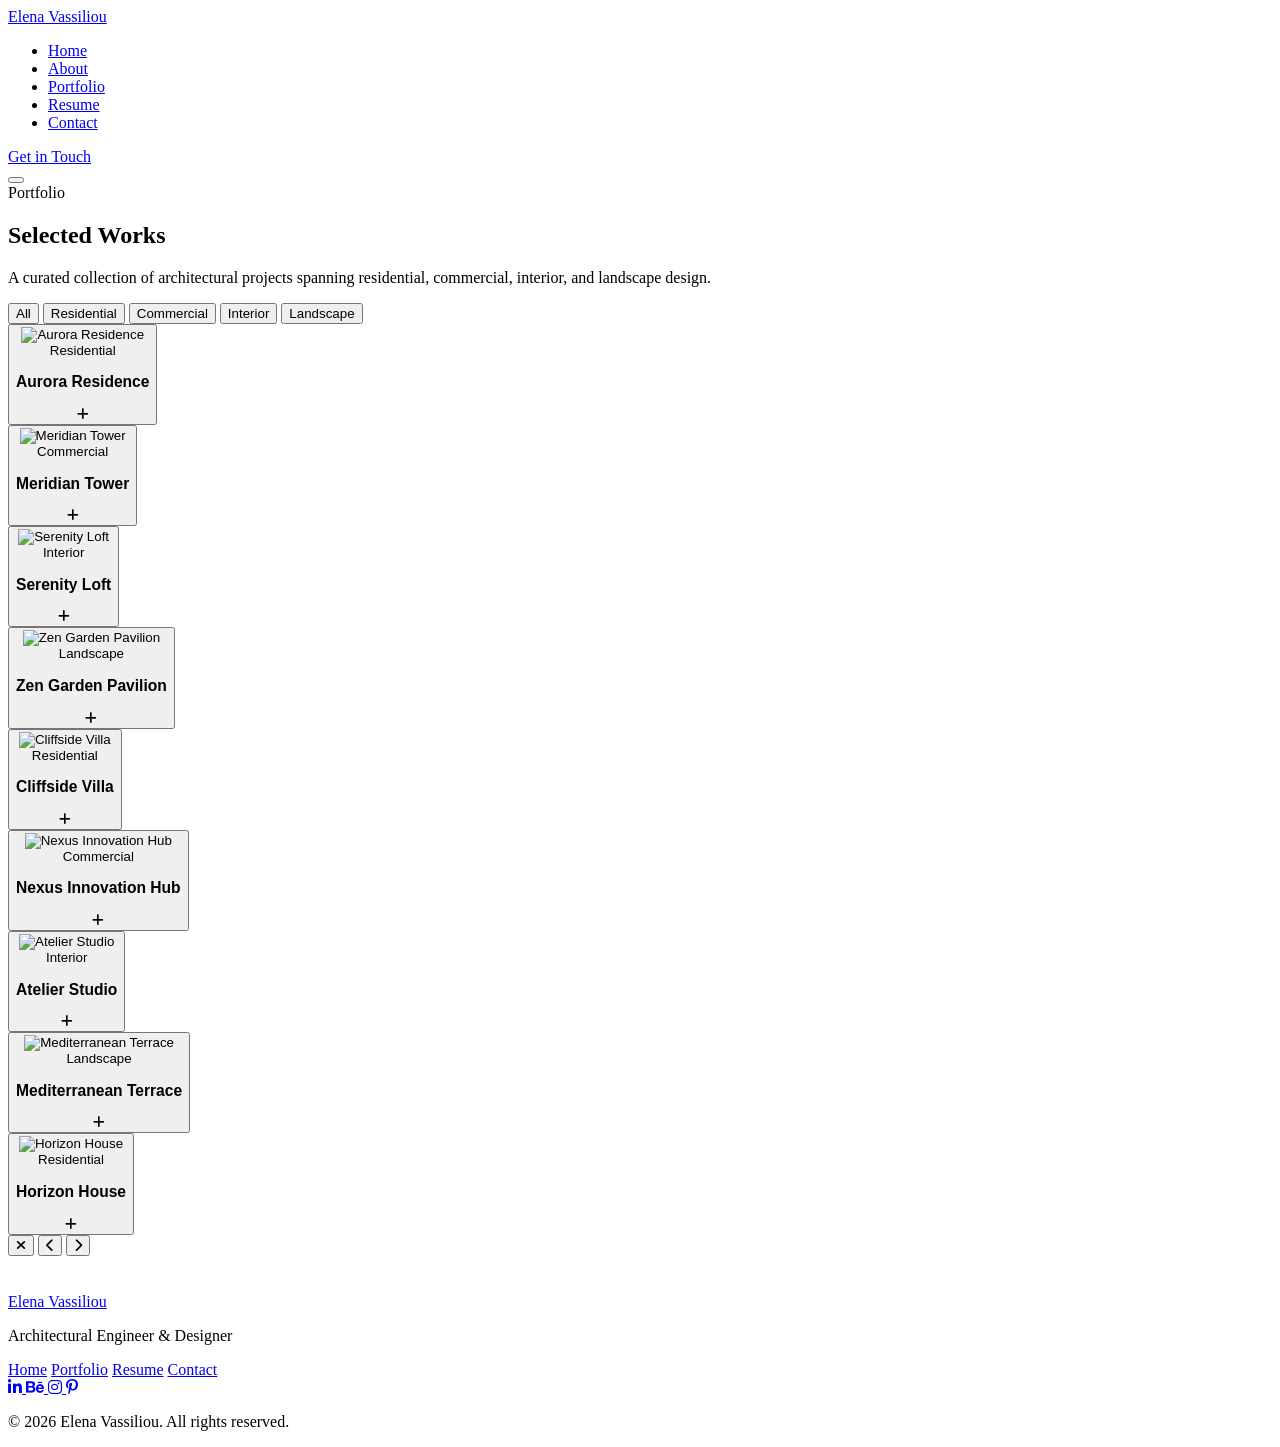
==== portfolio.html @ b707b63e "Add files via upload Initial portfolio upload" ====
<!DOCTYPE html>
<html lang="en">
<head>
  <meta charset="UTF-8">
  <meta name="viewport" content="width=device-width, initial-scale=1.0">
  <meta name="description" content="Portfolio of architectural projects by Elena Vassiliou — residential, commercial, interior, and landscape design.">
  <title>Portfolio | Elena Vassiliou</title>
  <link rel="preconnect" href="https://fonts.googleapis.com">
  <link rel="preconnect" href="https://fonts.gstatic.com" crossorigin>
  <link href="https://fonts.googleapis.com/css2?family=Cormorant+Garamond:ital,wght@0,400;0,500;0,600;0,700;1,400&family=Inter:wght@300;400;500;600&display=swap" rel="stylesheet">
  <link rel="stylesheet" href="https://cdnjs.cloudflare.com/ajax/libs/font-awesome/6.5.1/css/all.min.css">
  <link rel="stylesheet" href="css/style.css">
  <link rel="stylesheet" href="css/portfolio.css">
</head>
<body>

  <header class="header" id="header">
    <div class="container header__inner">
      <a href="index.html" class="logo">Elena Vassiliou</a>
      <nav class="nav" id="nav">
        <ul class="nav__list">
          <li><a href="index.html" class="nav__link">Home</a></li>
          <li><a href="index.html#about" class="nav__link">About</a></li>
          <li><a href="portfolio.html" class="nav__link active">Portfolio</a></li>
          <li><a href="resume.html" class="nav__link">Resume</a></li>
          <li><a href="index.html#contact" class="nav__link">Contact</a></li>
        </ul>
        <a href="index.html#contact" class="btn btn--primary nav__cta">Get in Touch</a>
      </nav>
      <button class="hamburger" id="hamburger" aria-label="Toggle navigation menu" aria-expanded="false">
        <span></span>
        <span></span>
        <span></span>
      </button>
    </div>
  </header>

  <main>
    <section class="page-hero">
      <div class="container">
        <span class="section__eyebrow reveal">Portfolio</span>
        <h1 class="page-hero__title reveal">Selected Works</h1>
        <p class="page-hero__desc reveal reveal--delay">A curated collection of architectural projects spanning residential, commercial, interior, and landscape design.</p>
      </div>
    </section>

    <section class="section portfolio-section">
      <div class="container">
        <div class="filter-bar reveal" id="filterBar">
          <button class="filter-btn active" data-filter="all">All</button>
          <button class="filter-btn" data-filter="residential">Residential</button>
          <button class="filter-btn" data-filter="commercial">Commercial</button>
          <button class="filter-btn" data-filter="interior">Interior</button>
          <button class="filter-btn" data-filter="landscape">Landscape</button>
        </div>

        <div class="portfolio-grid" id="portfolioGrid">
          <article class="portfolio-card reveal" data-category="residential">
            <button class="portfolio-card__trigger" data-index="0" aria-label="View Aurora Residence">
              <img src="https://images.unsplash.com/photo-1600607687939-ce8a6c25118c?w=800&q=80" alt="Aurora Residence" loading="lazy">
              <div class="portfolio-card__overlay">
                <span class="portfolio-card__category">Residential</span>
                <h3 class="portfolio-card__title">Aurora Residence</h3>
                <span class="portfolio-card__view"><i class="fa-solid fa-plus"></i></span>
              </div>
            </button>
          </article>

          <article class="portfolio-card reveal reveal--delay" data-category="commercial">
            <button class="portfolio-card__trigger" data-index="1" aria-label="View Meridian Tower">
              <img src="https://images.unsplash.com/photo-1497366216548-37526070297c?w=800&q=80" alt="Meridian Tower" loading="lazy">
              <div class="portfolio-card__overlay">
                <span class="portfolio-card__category">Commercial</span>
                <h3 class="portfolio-card__title">Meridian Tower</h3>
                <span class="portfolio-card__view"><i class="fa-solid fa-plus"></i></span>
              </div>
            </button>
          </article>

          <article class="portfolio-card reveal reveal--delay-2" data-category="interior">
            <button class="portfolio-card__trigger" data-index="2" aria-label="View Serenity Loft">
              <img src="https://images.unsplash.com/photo-1600210492486-724fe5c67fb0?w=800&q=80" alt="Serenity Loft" loading="lazy">
              <div class="portfolio-card__overlay">
                <span class="portfolio-card__category">Interior</span>
                <h3 class="portfolio-card__title">Serenity Loft</h3>
                <span class="portfolio-card__view"><i class="fa-solid fa-plus"></i></span>
              </div>
            </button>
          </article>

          <article class="portfolio-card reveal" data-category="landscape">
            <button class="portfolio-card__trigger" data-index="3" aria-label="View Zen Garden Pavilion">
              <img src="https://images.unsplash.com/photo-1558618666-fcd25c85f82e?w=800&q=80" alt="Zen Garden Pavilion" loading="lazy">
              <div class="portfolio-card__overlay">
                <span class="portfolio-card__category">Landscape</span>
                <h3 class="portfolio-card__title">Zen Garden Pavilion</h3>
                <span class="portfolio-card__view"><i class="fa-solid fa-plus"></i></span>
              </div>
            </button>
          </article>

          <article class="portfolio-card reveal reveal--delay" data-category="residential">
            <button class="portfolio-card__trigger" data-index="4" aria-label="View Cliffside Villa">
              <img src="https://images.unsplash.com/photo-1600596542815-ffad4c1539a9?w=800&q=80" alt="Cliffside Villa" loading="lazy">
              <div class="portfolio-card__overlay">
                <span class="portfolio-card__category">Residential</span>
                <h3 class="portfolio-card__title">Cliffside Villa</h3>
                <span class="portfolio-card__view"><i class="fa-solid fa-plus"></i></span>
              </div>
            </button>
          </article>

          <article class="portfolio-card reveal reveal--delay-2" data-category="commercial">
            <button class="portfolio-card__trigger" data-index="5" aria-label="View Nexus Innovation Hub">
              <img src="https://images.unsplash.com/photo-1486406146926-c627a92ad1ab?w=800&q=80" alt="Nexus Innovation Hub" loading="lazy">
              <div class="portfolio-card__overlay">
                <span class="portfolio-card__category">Commercial</span>
                <h3 class="portfolio-card__title">Nexus Innovation Hub</h3>
                <span class="portfolio-card__view"><i class="fa-solid fa-plus"></i></span>
              </div>
            </button>
          </article>

          <article class="portfolio-card reveal" data-category="interior">
            <button class="portfolio-card__trigger" data-index="6" aria-label="View Atelier Studio">
              <img src="https://images.unsplash.com/photo-1618221195710-dd6b41faaea6?w=800&q=80" alt="Atelier Studio" loading="lazy">
              <div class="portfolio-card__overlay">
                <span class="portfolio-card__category">Interior</span>
                <h3 class="portfolio-card__title">Atelier Studio</h3>
                <span class="portfolio-card__view"><i class="fa-solid fa-plus"></i></span>
              </div>
            </button>
          </article>

          <article class="portfolio-card reveal reveal--delay" data-category="landscape">
            <button class="portfolio-card__trigger" data-index="7" aria-label="View Mediterranean Terrace">
              <img src="https://images.unsplash.com/photo-1600566753190-17f0baa2a6c3?w=800&q=80" alt="Mediterranean Terrace" loading="lazy">
              <div class="portfolio-card__overlay">
                <span class="portfolio-card__category">Landscape</span>
                <h3 class="portfolio-card__title">Mediterranean Terrace</h3>
                <span class="portfolio-card__view"><i class="fa-solid fa-plus"></i></span>
              </div>
            </button>
          </article>

          <article class="portfolio-card reveal reveal--delay-2" data-category="residential">
            <button class="portfolio-card__trigger" data-index="8" aria-label="View Horizon House">
              <img src="https://images.unsplash.com/photo-1600585154526-990dced4db0d?w=800&q=80" alt="Horizon House" loading="lazy">
              <div class="portfolio-card__overlay">
                <span class="portfolio-card__category">Residential</span>
                <h3 class="portfolio-card__title">Horizon House</h3>
                <span class="portfolio-card__view"><i class="fa-solid fa-plus"></i></span>
              </div>
            </button>
          </article>
        </div>

        <div class="portfolio-empty" id="portfolioEmpty" hidden>
          <i class="fa-solid fa-folder-open"></i>
          <p>No projects found in this category.</p>
        </div>
      </div>
    </section>
  </main>

  <!-- Lightbox Modal -->
  <div class="lightbox" id="lightbox" role="dialog" aria-modal="true" aria-hidden="true">
    <div class="lightbox__backdrop" id="lightboxBackdrop"></div>
    <div class="lightbox__container">
      <button class="lightbox__close" id="lightboxClose" aria-label="Close lightbox">
        <i class="fa-solid fa-xmark"></i>
      </button>
      <button class="lightbox__nav lightbox__nav--prev" id="lightboxPrev" aria-label="Previous project">
        <i class="fa-solid fa-chevron-left"></i>
      </button>
      <button class="lightbox__nav lightbox__nav--next" id="lightboxNext" aria-label="Next project">
        <i class="fa-solid fa-chevron-right"></i>
      </button>
      <div class="lightbox__content">
        <div class="lightbox__image-wrap">
          <img src="" alt="" id="lightboxImage" class="lightbox__image">
        </div>
        <div class="lightbox__info">
          <span class="lightbox__category" id="lightboxCategory"></span>
          <h2 class="lightbox__title" id="lightboxTitle"></h2>
          <p class="lightbox__desc" id="lightboxDesc"></p>
          <div class="lightbox__meta">
            <span id="lightboxYear"></span>
            <span id="lightboxLocation"></span>
          </div>
        </div>
      </div>
    </div>
  </div>

  <footer class="footer">
    <div class="container footer__inner">
      <div class="footer__brand">
        <a href="index.html" class="logo logo--footer">Elena Vassiliou</a>
        <p class="footer__tagline">Architectural Engineer &amp; Designer</p>
      </div>
      <nav class="footer__nav">
        <a href="index.html">Home</a>
        <a href="portfolio.html">Portfolio</a>
        <a href="resume.html">Resume</a>
        <a href="index.html#contact">Contact</a>
      </nav>
      <div class="footer__social">
        <a href="https://linkedin.com" target="_blank" rel="noopener noreferrer" aria-label="LinkedIn">
          <i class="fa-brands fa-linkedin-in"></i>
        </a>
        <a href="https://behance.net" target="_blank" rel="noopener noreferrer" aria-label="Behance">
          <i class="fa-brands fa-behance"></i>
        </a>
        <a href="https://instagram.com" target="_blank" rel="noopener noreferrer" aria-label="Instagram">
          <i class="fa-brands fa-instagram"></i>
        </a>
        <a href="https://pinterest.com" target="_blank" rel="noopener noreferrer" aria-label="Pinterest">
          <i class="fa-brands fa-pinterest-p"></i>
        </a>
      </div>
    </div>
    <div class="footer__bottom">
      <div class="container">
        <p>&copy; 2026 Elena Vassiliou. All rights reserved.</p>
      </div>
    </div>
  </footer>

  <script src="js/main.js"></script>
  <script src="js/portfolio.js"></script>
</body>
</html>
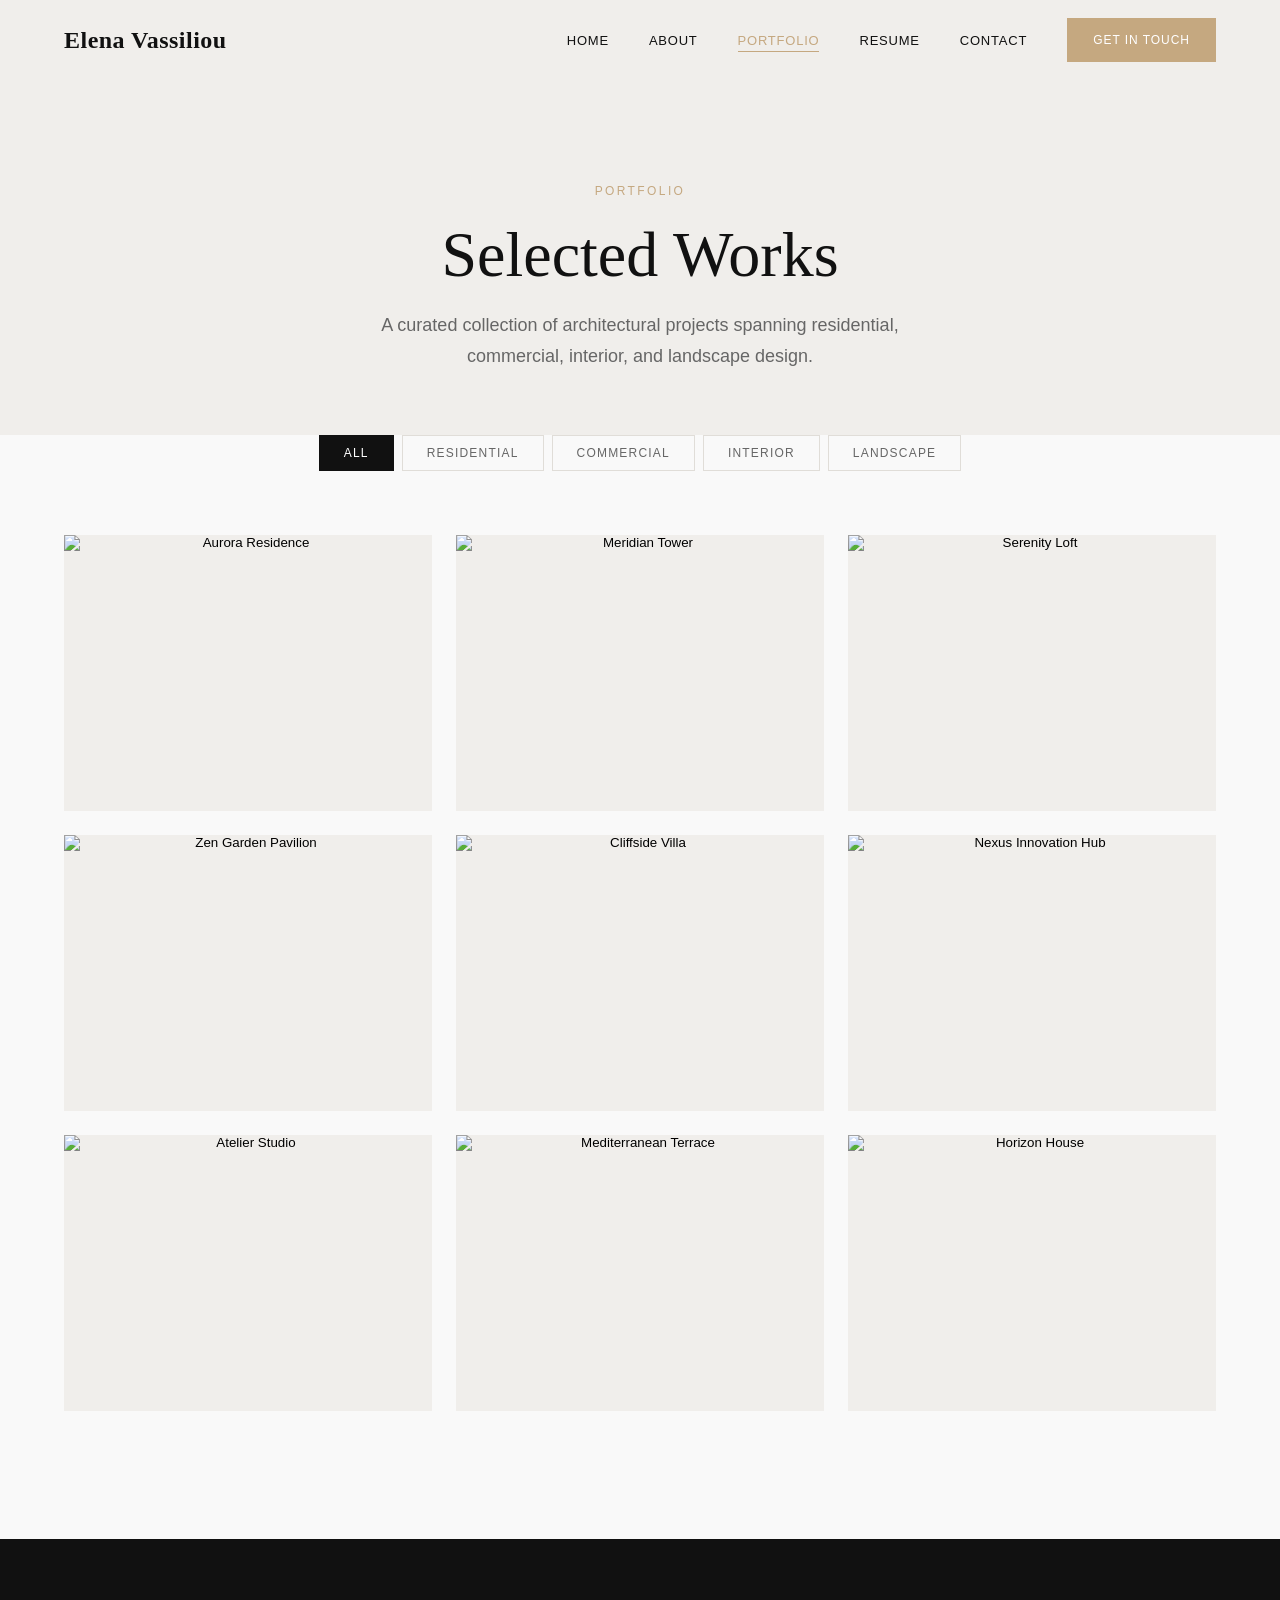
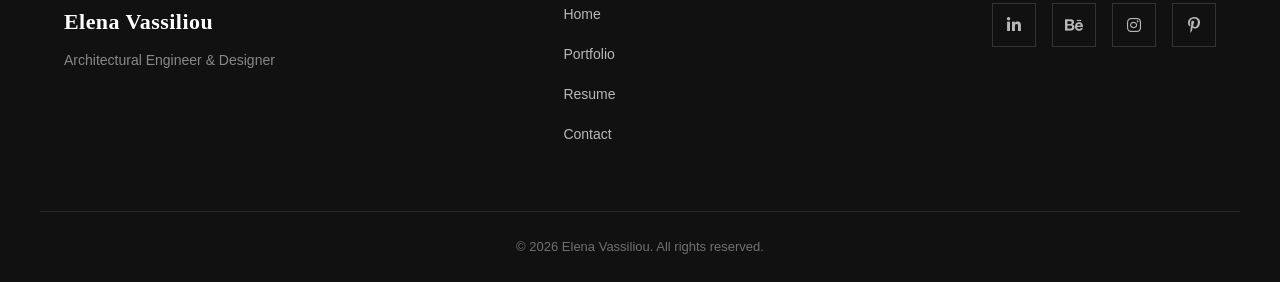
==== commit 430a4da0: "Add files via upload" ====
--- a/portfolio.html
+++ b/portfolio.html
@@ -9,8 +9,8 @@
   <link rel="preconnect" href="https://fonts.gstatic.com" crossorigin>
   <link href="https://fonts.googleapis.com/css2?family=Cormorant+Garamond:ital,wght@0,400;0,500;0,600;0,700;1,400&family=Inter:wght@300;400;500;600&display=swap" rel="stylesheet">
   <link rel="stylesheet" href="https://cdnjs.cloudflare.com/ajax/libs/font-awesome/6.5.1/css/all.min.css">
-  <link rel="stylesheet" href="css/style.css">
-  <link rel="stylesheet" href="css/portfolio.css">
+  <link rel="stylesheet" href="style.css">
+  <link rel="stylesheet" href="portfolio.css">
 </head>
 <body>
 
@@ -227,7 +227,7 @@
     </div>
   </footer>
 
-  <script src="js/main.js"></script>
-  <script src="js/portfolio.js"></script>
+  <script src="main.js"></script>
+  <script src="portfolio.js"></script>
 </body>
 </html>
--- a/style.css
+++ b/style.css
@@ -0,0 +1,1164 @@
+/* ============================================
+   DESIGN SYSTEM & GLOBAL STYLES
+   Elena Vassiliou — Architectural Portfolio
+   ============================================ */
+
+:root {
+  /* Colors */
+  --color-bg: #f9f9f9;
+  --color-bg-alt: #f0eeeb;
+  --color-bg-dark: #111111;
+  --color-text: #111111;
+  --color-text-muted: #666666;
+  --color-text-light: #999999;
+  --color-white: #ffffff;
+  --color-accent: #c5a880;
+  --color-accent-dark: #a88b5e;
+  --color-accent-light: #e8dcc8;
+  --color-border: #e0ddd8;
+  --color-overlay: rgba(17, 17, 17, 0.55);
+
+  /* Typography */
+  --font-serif: 'Cormorant Garamond', Georgia, serif;
+  --font-sans: 'Inter', -apple-system, BlinkMacSystemFont, sans-serif;
+
+  /* Spacing */
+  --space-xs: 0.5rem;
+  --space-sm: 1rem;
+  --space-md: 1.5rem;
+  --space-lg: 2.5rem;
+  --space-xl: 4rem;
+  --space-2xl: 6rem;
+  --space-3xl: 8rem;
+
+  /* Layout */
+  --container-max: 1200px;
+  --container-narrow: 900px;
+  --header-height: 80px;
+
+  /* Effects */
+  --transition: all 0.3s ease;
+  --shadow-sm: 0 2px 8px rgba(0, 0, 0, 0.06);
+  --shadow-md: 0 8px 30px rgba(0, 0, 0, 0.1);
+  --shadow-lg: 0 20px 60px rgba(0, 0, 0, 0.15);
+  --radius-sm: 4px;
+  --radius-md: 8px;
+  --radius-lg: 16px;
+}
+
+/* Reset */
+*,
+*::before,
+*::after {
+  margin: 0;
+  padding: 0;
+  box-sizing: border-box;
+}
+
+html {
+  scroll-behavior: smooth;
+  font-size: 16px;
+}
+
+body {
+  font-family: var(--font-sans);
+  font-weight: 400;
+  line-height: 1.7;
+  color: var(--color-text);
+  background-color: var(--color-bg);
+  -webkit-font-smoothing: antialiased;
+  -moz-osx-font-smoothing: grayscale;
+  overflow-x: hidden;
+}
+
+img {
+  max-width: 100%;
+  height: auto;
+  display: block;
+  object-fit: cover;
+}
+
+a {
+  color: inherit;
+  text-decoration: none;
+  transition: var(--transition);
+}
+
+ul {
+  list-style: none;
+}
+
+button {
+  font-family: inherit;
+  cursor: pointer;
+  border: none;
+  background: none;
+}
+
+input,
+textarea {
+  font-family: inherit;
+  font-size: inherit;
+}
+
+/* Container */
+.container {
+  width: 100%;
+  max-width: var(--container-max);
+  margin: 0 auto;
+  padding: 0 var(--space-md);
+}
+
+/* Typography */
+h1, h2, h3, h4, h5, h6 {
+  font-family: var(--font-serif);
+  font-weight: 500;
+  line-height: 1.2;
+  color: var(--color-text);
+}
+
+/* Buttons */
+.btn {
+  display: inline-flex;
+  align-items: center;
+  justify-content: center;
+  gap: var(--space-xs);
+  padding: 0.875rem 2rem;
+  font-family: var(--font-sans);
+  font-size: 0.8125rem;
+  font-weight: 500;
+  letter-spacing: 0.08em;
+  text-transform: uppercase;
+  border: 2px solid transparent;
+  transition: var(--transition);
+  cursor: pointer;
+}
+
+.btn--primary {
+  background-color: var(--color-accent);
+  color: var(--color-white);
+  border-color: var(--color-accent);
+}
+
+.btn--primary:hover {
+  background-color: var(--color-accent-dark);
+  border-color: var(--color-accent-dark);
+  transform: translateY(-2px);
+  box-shadow: var(--shadow-md);
+}
+
+.btn--secondary {
+  background-color: var(--color-text);
+  color: var(--color-white);
+  border-color: var(--color-text);
+}
+
+.btn--secondary:hover {
+  background-color: transparent;
+  color: var(--color-text);
+  transform: translateY(-2px);
+}
+
+.btn--outline {
+  background-color: transparent;
+  color: var(--color-white);
+  border-color: var(--color-white);
+}
+
+.btn--outline:hover {
+  background-color: var(--color-white);
+  color: var(--color-text);
+  transform: translateY(-2px);
+}
+
+.btn--full {
+  width: 100%;
+}
+
+/* Section */
+.section {
+  padding: var(--space-3xl) 0;
+}
+
+.section__header {
+  margin-bottom: var(--space-xl);
+}
+
+.section__header--center {
+  text-align: center;
+  max-width: 600px;
+  margin-left: auto;
+  margin-right: auto;
+}
+
+.section__eyebrow {
+  display: inline-block;
+  font-family: var(--font-sans);
+  font-size: 0.75rem;
+  font-weight: 500;
+  letter-spacing: 0.2em;
+  text-transform: uppercase;
+  color: var(--color-accent);
+  margin-bottom: var(--space-sm);
+}
+
+.section__title {
+  font-size: clamp(2.25rem, 5vw, 3.5rem);
+  margin-bottom: var(--space-sm);
+}
+
+.section__desc {
+  font-size: 1.0625rem;
+  color: var(--color-text-muted);
+  line-height: 1.8;
+}
+
+/* Page Hero (inner pages) */
+.page-hero {
+  padding: calc(var(--header-height) + var(--space-2xl)) 0 var(--space-xl);
+  background-color: var(--color-bg-alt);
+  text-align: center;
+}
+
+.page-hero__title {
+  font-size: clamp(2.5rem, 6vw, 4rem);
+  margin-bottom: var(--space-sm);
+}
+
+.page-hero__desc {
+  font-size: 1.125rem;
+  color: var(--color-text-muted);
+  max-width: 560px;
+  margin: 0 auto;
+}
+
+/* ============================================
+   HEADER / NAVIGATION
+   ============================================ */
+
+.header {
+  position: fixed;
+  top: 0;
+  left: 0;
+  right: 0;
+  z-index: 1000;
+  height: var(--header-height);
+  transition: var(--transition);
+}
+
+.header--scrolled {
+  background-color: rgba(249, 249, 249, 0.85);
+  backdrop-filter: blur(12px);
+  -webkit-backdrop-filter: blur(12px);
+  box-shadow: var(--shadow-sm);
+}
+
+.header--dark {
+  background-color: transparent;
+}
+
+.header--dark.header--scrolled {
+  background-color: rgba(17, 17, 17, 0.9);
+  backdrop-filter: blur(12px);
+  -webkit-backdrop-filter: blur(12px);
+}
+
+.header__inner {
+  display: flex;
+  align-items: center;
+  justify-content: space-between;
+  height: 100%;
+}
+
+.logo {
+  font-family: var(--font-serif);
+  font-size: 1.5rem;
+  font-weight: 600;
+  letter-spacing: 0.02em;
+  color: var(--color-text);
+  transition: var(--transition);
+}
+
+.header--dark .logo,
+.header--dark .nav__link {
+  color: var(--color-white);
+}
+
+.header--dark.header--scrolled .logo,
+.header--dark.header--scrolled .nav__link {
+  color: var(--color-text);
+}
+
+.logo:hover {
+  color: var(--color-accent);
+}
+
+.logo--footer {
+  font-size: 1.375rem;
+  color: var(--color-white);
+}
+
+.nav {
+  display: flex;
+  align-items: center;
+  gap: var(--space-lg);
+}
+
+.nav__list {
+  display: flex;
+  align-items: center;
+  gap: var(--space-lg);
+}
+
+.nav__link {
+  font-size: 0.8125rem;
+  font-weight: 500;
+  letter-spacing: 0.06em;
+  text-transform: uppercase;
+  color: var(--color-text);
+  position: relative;
+  padding: 0.25rem 0;
+}
+
+.nav__link::after {
+  content: '';
+  position: absolute;
+  bottom: 0;
+  left: 0;
+  width: 0;
+  height: 1px;
+  background-color: var(--color-accent);
+  transition: var(--transition);
+}
+
+.nav__link:hover::after,
+.nav__link.active::after {
+  width: 100%;
+}
+
+.nav__link:hover,
+.nav__link.active {
+  color: var(--color-accent);
+}
+
+.header--dark .nav__link:hover,
+.header--dark .nav__link.active {
+  color: var(--color-accent);
+}
+
+.nav__cta {
+  padding: 0.625rem 1.5rem;
+  font-size: 0.75rem;
+}
+
+/* Hamburger */
+.hamburger {
+  display: none;
+  flex-direction: column;
+  justify-content: center;
+  gap: 6px;
+  width: 32px;
+  height: 32px;
+  z-index: 1001;
+}
+
+.hamburger span {
+  display: block;
+  width: 100%;
+  height: 2px;
+  background-color: var(--color-text);
+  transition: var(--transition);
+  transform-origin: center;
+}
+
+.header--dark .hamburger span {
+  background-color: var(--color-white);
+}
+
+.header--dark.header--scrolled .hamburger span {
+  background-color: var(--color-text);
+}
+
+.hamburger.active span:nth-child(1) {
+  transform: translateY(8px) rotate(45deg);
+}
+
+.hamburger.active span:nth-child(2) {
+  opacity: 0;
+}
+
+.hamburger.active span:nth-child(3) {
+  transform: translateY(-8px) rotate(-45deg);
+}
+
+/* ============================================
+   HERO SECTION
+   ============================================ */
+
+.hero {
+  position: relative;
+  min-height: 100vh;
+  display: flex;
+  align-items: center;
+  overflow: hidden;
+}
+
+.hero__bg {
+  position: absolute;
+  inset: 0;
+  z-index: 0;
+}
+
+.hero__bg img {
+  width: 100%;
+  height: 100%;
+  object-fit: cover;
+}
+
+.hero__overlay {
+  position: absolute;
+  inset: 0;
+  z-index: 1;
+  background: linear-gradient(
+    135deg,
+    rgba(17, 17, 17, 0.75) 0%,
+    rgba(17, 17, 17, 0.45) 50%,
+    rgba(17, 17, 17, 0.65) 100%
+  );
+}
+
+.hero__content {
+  position: relative;
+  z-index: 2;
+  display: flex;
+  flex-direction: column;
+  justify-content: center;
+  min-height: 100vh;
+  padding-top: var(--header-height);
+  padding-bottom: var(--space-2xl);
+}
+
+.hero__eyebrow {
+  font-size: 0.75rem;
+  font-weight: 500;
+  letter-spacing: 0.25em;
+  text-transform: uppercase;
+  color: var(--color-accent);
+  margin-bottom: var(--space-md);
+}
+
+.hero__title {
+  font-size: clamp(2.75rem, 7vw, 5.5rem);
+  font-weight: 500;
+  color: var(--color-white);
+  margin-bottom: var(--space-md);
+  max-width: 800px;
+}
+
+.hero__subtitle {
+  font-size: clamp(1rem, 2vw, 1.25rem);
+  color: rgba(255, 255, 255, 0.85);
+  max-width: 520px;
+  margin-bottom: var(--space-lg);
+  line-height: 1.8;
+}
+
+.hero__actions {
+  display: flex;
+  flex-wrap: wrap;
+  gap: var(--space-sm);
+  margin-bottom: var(--space-2xl);
+}
+
+.hero__stats {
+  display: flex;
+  flex-wrap: wrap;
+  gap: var(--space-xl);
+  padding-top: var(--space-lg);
+  border-top: 1px solid rgba(255, 255, 255, 0.15);
+}
+
+.hero__stat {
+  display: flex;
+  flex-direction: column;
+}
+
+.hero__stat-number {
+  font-family: var(--font-serif);
+  font-size: 2.5rem;
+  font-weight: 600;
+  color: var(--color-white);
+  line-height: 1;
+}
+
+.hero__stat-label {
+  font-size: 0.75rem;
+  letter-spacing: 0.1em;
+  text-transform: uppercase;
+  color: rgba(255, 255, 255, 0.6);
+  margin-top: var(--space-xs);
+}
+
+.hero__scroll {
+  position: absolute;
+  bottom: var(--space-lg);
+  left: 50%;
+  transform: translateX(-50%);
+  z-index: 2;
+  display: flex;
+  flex-direction: column;
+  align-items: center;
+  gap: var(--space-xs);
+  color: rgba(255, 255, 255, 0.6);
+  font-size: 0.6875rem;
+  letter-spacing: 0.15em;
+  text-transform: uppercase;
+  transition: var(--transition);
+  animation: bounce 2s infinite;
+}
+
+.hero__scroll:hover {
+  color: var(--color-accent);
+}
+
+@keyframes bounce {
+  0%, 20%, 50%, 80%, 100% { transform: translateX(-50%) translateY(0); }
+  40% { transform: translateX(-50%) translateY(-8px); }
+  60% { transform: translateX(-50%) translateY(-4px); }
+}
+
+/* ============================================
+   ABOUT SECTION
+   ============================================ */
+
+.about {
+  background-color: var(--color-white);
+}
+
+.about__grid {
+  display: grid;
+  grid-template-columns: 1fr 1fr;
+  gap: var(--space-2xl);
+  align-items: center;
+}
+
+.about__image {
+  position: relative;
+}
+
+.about__image-frame {
+  position: relative;
+  z-index: 1;
+  overflow: hidden;
+  aspect-ratio: 4 / 5;
+}
+
+.about__image-frame img {
+  width: 100%;
+  height: 100%;
+  object-fit: cover;
+  transition: var(--transition);
+}
+
+.about__image:hover .about__image-frame img {
+  transform: scale(1.03);
+}
+
+.about__image-accent {
+  position: absolute;
+  bottom: -20px;
+  right: -20px;
+  width: 60%;
+  height: 60%;
+  border: 2px solid var(--color-accent);
+  z-index: 0;
+}
+
+.about__lead {
+  font-family: var(--font-serif);
+  font-size: 1.375rem;
+  font-weight: 500;
+  line-height: 1.6;
+  color: var(--color-text);
+  margin-bottom: var(--space-md);
+}
+
+.about__content p {
+  color: var(--color-text-muted);
+  margin-bottom: var(--space-sm);
+}
+
+.about__quote {
+  margin: var(--space-lg) 0;
+  padding-left: var(--space-md);
+  border-left: 3px solid var(--color-accent);
+}
+
+.about__quote p {
+  font-family: var(--font-serif);
+  font-size: 1.25rem;
+  font-style: italic;
+  color: var(--color-text);
+  margin-bottom: var(--space-xs);
+}
+
+.about__quote cite {
+  font-family: var(--font-sans);
+  font-size: 0.8125rem;
+  font-style: normal;
+  letter-spacing: 0.05em;
+  color: var(--color-text-light);
+}
+
+/* ============================================
+   SERVICES SECTION
+   ============================================ */
+
+.services {
+  background-color: var(--color-bg);
+}
+
+.services__grid {
+  display: grid;
+  grid-template-columns: repeat(4, 1fr);
+  gap: var(--space-md);
+}
+
+.service-card {
+  background-color: var(--color-white);
+  padding: var(--space-lg);
+  border: 1px solid var(--color-border);
+  transition: var(--transition);
+  display: flex;
+  flex-direction: column;
+}
+
+.service-card:hover {
+  transform: translateY(-6px);
+  box-shadow: var(--shadow-md);
+  border-color: transparent;
+}
+
+.service-card__icon {
+  width: 48px;
+  height: 48px;
+  display: flex;
+  align-items: center;
+  justify-content: center;
+  font-size: 1.25rem;
+  color: var(--color-accent);
+  margin-bottom: var(--space-md);
+  border: 1px solid var(--color-accent-light);
+  transition: var(--transition);
+}
+
+.service-card:hover .service-card__icon {
+  background-color: var(--color-accent);
+  color: var(--color-white);
+  border-color: var(--color-accent);
+}
+
+.service-card__title {
+  font-size: 1.375rem;
+  margin-bottom: var(--space-sm);
+}
+
+.service-card__text {
+  font-size: 0.9375rem;
+  color: var(--color-text-muted);
+  line-height: 1.7;
+  flex-grow: 1;
+  margin-bottom: var(--space-md);
+}
+
+.service-card__link {
+  font-size: 0.75rem;
+  font-weight: 500;
+  letter-spacing: 0.08em;
+  text-transform: uppercase;
+  color: var(--color-accent);
+  display: inline-flex;
+  align-items: center;
+  gap: var(--space-xs);
+}
+
+.service-card__link i {
+  transition: var(--transition);
+}
+
+.service-card__link:hover {
+  color: var(--color-accent-dark);
+}
+
+.service-card__link:hover i {
+  transform: translateX(4px);
+}
+
+/* ============================================
+   FEATURED WORK
+   ============================================ */
+
+.featured {
+  background-color: var(--color-white);
+}
+
+.featured__grid {
+  display: grid;
+  grid-template-columns: 1.2fr 1fr;
+  grid-template-rows: repeat(2, 280px);
+  gap: var(--space-md);
+}
+
+.featured__item {
+  position: relative;
+  overflow: hidden;
+  display: block;
+}
+
+.featured__item--large {
+  grid-row: span 2;
+}
+
+.featured__item img {
+  width: 100%;
+  height: 100%;
+  object-fit: cover;
+  transition: transform 0.6s ease;
+}
+
+.featured__item:hover img {
+  transform: scale(1.05);
+}
+
+.featured__overlay {
+  position: absolute;
+  inset: 0;
+  background: linear-gradient(to top, rgba(17, 17, 17, 0.7) 0%, transparent 60%);
+  display: flex;
+  flex-direction: column;
+  justify-content: flex-end;
+  padding: var(--space-md);
+  transition: var(--transition);
+}
+
+.featured__item:hover .featured__overlay {
+  background: linear-gradient(to top, rgba(17, 17, 17, 0.85) 0%, rgba(17, 17, 17, 0.2) 100%);
+}
+
+.featured__category {
+  font-size: 0.6875rem;
+  font-weight: 500;
+  letter-spacing: 0.15em;
+  text-transform: uppercase;
+  color: var(--color-accent);
+  margin-bottom: var(--space-xs);
+}
+
+.featured__title {
+  font-size: 1.5rem;
+  color: var(--color-white);
+}
+
+.featured__cta {
+  text-align: center;
+  margin-top: var(--space-xl);
+}
+
+/* ============================================
+   CONTACT SECTION
+   ============================================ */
+
+.contact {
+  background-color: var(--color-bg-alt);
+}
+
+.contact__grid {
+  display: grid;
+  grid-template-columns: 1fr 1.4fr;
+  gap: var(--space-2xl);
+  align-items: start;
+}
+
+.contact__info {
+  display: flex;
+  flex-direction: column;
+  gap: var(--space-lg);
+}
+
+.contact__info-item {
+  display: flex;
+  align-items: flex-start;
+  gap: var(--space-md);
+}
+
+.contact__info-icon {
+  width: 48px;
+  height: 48px;
+  flex-shrink: 0;
+  display: flex;
+  align-items: center;
+  justify-content: center;
+  background-color: var(--color-white);
+  border: 1px solid var(--color-border);
+  color: var(--color-accent);
+  font-size: 1rem;
+  transition: var(--transition);
+}
+
+.contact__info-item:hover .contact__info-icon {
+  background-color: var(--color-accent);
+  color: var(--color-white);
+  border-color: var(--color-accent);
+}
+
+.contact__info-item h4 {
+  font-family: var(--font-sans);
+  font-size: 0.75rem;
+  font-weight: 600;
+  letter-spacing: 0.1em;
+  text-transform: uppercase;
+  color: var(--color-text-light);
+  margin-bottom: 0.25rem;
+}
+
+.contact__info-item a,
+.contact__info-item p {
+  font-size: 1rem;
+  color: var(--color-text);
+}
+
+.contact__info-item a:hover {
+  color: var(--color-accent);
+}
+
+/* Contact Form */
+.contact__form {
+  background-color: var(--color-white);
+  padding: var(--space-xl);
+  border: 1px solid var(--color-border);
+}
+
+.form-group {
+  position: relative;
+  margin-bottom: var(--space-lg);
+}
+
+.form-group input,
+.form-group textarea {
+  width: 100%;
+  padding: 1rem 0 0.5rem;
+  font-size: 1rem;
+  color: var(--color-text);
+  background: transparent;
+  border: none;
+  border-bottom: 1px solid var(--color-border);
+  outline: none;
+  transition: var(--transition);
+  resize: vertical;
+}
+
+.form-group input:focus,
+.form-group textarea:focus {
+  border-bottom-color: var(--color-accent);
+}
+
+.form-group label {
+  position: absolute;
+  top: 1rem;
+  left: 0;
+  font-size: 0.9375rem;
+  color: var(--color-text-light);
+  pointer-events: none;
+  transition: var(--transition);
+}
+
+.form-group input:focus ~ label,
+.form-group input:not(:placeholder-shown) ~ label,
+.form-group textarea:focus ~ label,
+.form-group textarea:not(:placeholder-shown) ~ label {
+  top: -0.25rem;
+  font-size: 0.75rem;
+  color: var(--color-accent);
+  letter-spacing: 0.05em;
+}
+
+.form-group input::placeholder,
+.form-group textarea::placeholder {
+  color: transparent;
+}
+
+.form-group--textarea textarea {
+  min-height: 120px;
+}
+
+.form-error {
+  display: block;
+  font-size: 0.75rem;
+  color: #c0392b;
+  margin-top: 0.25rem;
+  min-height: 1rem;
+}
+
+.form-group input.error,
+.form-group textarea.error {
+  border-bottom-color: #c0392b;
+}
+
+.form-success {
+  display: none;
+  align-items: center;
+  gap: var(--space-sm);
+  margin-top: var(--space-md);
+  padding: var(--space-sm) var(--space-md);
+  background-color: #eaf7ee;
+  color: #1e7e34;
+  font-size: 0.9375rem;
+}
+
+.form-success.visible {
+  display: flex;
+}
+
+.form-success i {
+  font-size: 1.25rem;
+}
+
+/* ============================================
+   FOOTER
+   ============================================ */
+
+.footer {
+  background-color: var(--color-bg-dark);
+  color: rgba(255, 255, 255, 0.7);
+  padding-top: var(--space-xl);
+}
+
+.footer__inner {
+  display: grid;
+  grid-template-columns: 1.5fr 1fr 1fr;
+  gap: var(--space-lg);
+  padding-bottom: var(--space-xl);
+  border-bottom: 1px solid rgba(255, 255, 255, 0.1);
+}
+
+.footer__tagline {
+  font-size: 0.875rem;
+  margin-top: var(--space-xs);
+  color: rgba(255, 255, 255, 0.5);
+}
+
+.footer__nav {
+  display: flex;
+  flex-direction: column;
+  gap: var(--space-sm);
+}
+
+.footer__nav a {
+  font-size: 0.875rem;
+  color: rgba(255, 255, 255, 0.7);
+  transition: var(--transition);
+}
+
+.footer__nav a:hover {
+  color: var(--color-accent);
+  padding-left: 4px;
+}
+
+.footer__social {
+  display: flex;
+  gap: var(--space-sm);
+  justify-content: flex-end;
+}
+
+.footer__social a {
+  width: 44px;
+  height: 44px;
+  display: flex;
+  align-items: center;
+  justify-content: center;
+  border: 1px solid rgba(255, 255, 255, 0.15);
+  color: rgba(255, 255, 255, 0.7);
+  font-size: 1rem;
+  transition: var(--transition);
+}
+
+.footer__social a:hover {
+  background-color: var(--color-accent);
+  border-color: var(--color-accent);
+  color: var(--color-white);
+  transform: translateY(-3px);
+}
+
+.footer__bottom {
+  padding: var(--space-md) 0;
+  text-align: center;
+}
+
+.footer__bottom p {
+  font-size: 0.8125rem;
+  color: rgba(255, 255, 255, 0.4);
+}
+
+/* ============================================
+   SCROLL REVEAL ANIMATIONS
+   ============================================ */
+
+.reveal {
+  opacity: 0;
+  transform: translateY(30px);
+  transition: opacity 0.8s ease, transform 0.8s ease;
+}
+
+.reveal.visible {
+  opacity: 1;
+  transform: translateY(0);
+}
+
+.reveal--delay {
+  transition-delay: 0.15s;
+}
+
+.reveal--delay-2 {
+  transition-delay: 0.3s;
+}
+
+.reveal--delay-3 {
+  transition-delay: 0.45s;
+}
+
+/* ============================================
+   RESPONSIVE
+   ============================================ */
+
+@media (max-width: 1024px) {
+  .services__grid {
+    grid-template-columns: repeat(2, 1fr);
+  }
+
+  .featured__grid {
+    grid-template-columns: 1fr 1fr;
+    grid-template-rows: 300px 250px;
+  }
+
+  .featured__item--large {
+    grid-row: span 1;
+    grid-column: span 2;
+  }
+
+  .about__grid {
+    gap: var(--space-xl);
+  }
+
+  .contact__grid {
+    grid-template-columns: 1fr;
+    gap: var(--space-xl);
+  }
+}
+
+@media (max-width: 768px) {
+  :root {
+    --header-height: 70px;
+    --space-3xl: 5rem;
+  }
+
+  .hamburger {
+    display: flex;
+  }
+
+  .nav {
+    position: fixed;
+    top: 0;
+    right: -100%;
+    width: min(320px, 85vw);
+    height: 100vh;
+    background-color: var(--color-white);
+    flex-direction: column;
+    align-items: flex-start;
+    padding: calc(var(--header-height) + var(--space-lg)) var(--space-lg) var(--space-lg);
+    box-shadow: var(--shadow-lg);
+    transition: right 0.4s ease;
+    z-index: 999;
+  }
+
+  .nav.open {
+    right: 0;
+  }
+
+  .nav__list {
+    flex-direction: column;
+    align-items: flex-start;
+    gap: var(--space-md);
+    width: 100%;
+  }
+
+  .nav__link {
+    font-size: 1rem;
+  }
+
+  .nav__cta {
+    width: 100%;
+    margin-top: var(--space-md);
+  }
+
+  .about__grid {
+    grid-template-columns: 1fr;
+  }
+
+  .about__image {
+    max-width: 400px;
+    margin: 0 auto;
+  }
+
+  .services__grid {
+    grid-template-columns: 1fr;
+  }
+
+  .featured__grid {
+    grid-template-columns: 1fr;
+    grid-template-rows: auto;
+  }
+
+  .featured__item--large {
+    grid-column: span 1;
+  }
+
+  .featured__item {
+    height: 280px;
+  }
+
+  .hero__stats {
+    gap: var(--space-lg);
+  }
+
+  .footer__inner {
+    grid-template-columns: 1fr;
+    text-align: center;
+  }
+
+  .footer__nav {
+    align-items: center;
+  }
+
+  .footer__social {
+    justify-content: center;
+  }
+
+  .contact__form {
+    padding: var(--space-lg);
+  }
+}
+
+@media (max-width: 480px) {
+  .hero__actions {
+    flex-direction: column;
+  }
+
+  .hero__actions .btn {
+    width: 100%;
+    text-align: center;
+  }
+
+  .hero__stat-number {
+    font-size: 2rem;
+  }
+}
--- a/portfolio.css
+++ b/portfolio.css
@@ -0,0 +1,427 @@
+/* ============================================
+   PORTFOLIO PAGE STYLES
+   Gallery, Filters & Lightbox Modal
+   ============================================ */
+
+/* Filter Bar */
+.filter-bar {
+  display: flex;
+  flex-wrap: wrap;
+  justify-content: center;
+  gap: var(--space-xs);
+  margin-bottom: var(--space-xl);
+}
+
+.filter-btn {
+  padding: 0.625rem 1.5rem;
+  font-family: var(--font-sans);
+  font-size: 0.75rem;
+  font-weight: 500;
+  letter-spacing: 0.1em;
+  text-transform: uppercase;
+  color: var(--color-text-muted);
+  background-color: transparent;
+  border: 1px solid var(--color-border);
+  transition: var(--transition);
+  cursor: pointer;
+}
+
+.filter-btn:hover {
+  color: var(--color-text);
+  border-color: var(--color-text);
+}
+
+.filter-btn.active {
+  background-color: var(--color-text);
+  color: var(--color-white);
+  border-color: var(--color-text);
+}
+
+/* Portfolio Grid */
+.portfolio-section {
+  padding-top: 0;
+  padding-bottom: var(--space-3xl);
+}
+
+.portfolio-grid {
+  display: grid;
+  grid-template-columns: repeat(3, 1fr);
+  gap: var(--space-md);
+}
+
+.portfolio-card {
+  overflow: hidden;
+  transition: var(--transition);
+}
+
+.portfolio-card.hidden {
+  display: none;
+}
+
+@keyframes portfolioFadeIn {
+  from {
+    opacity: 0;
+    transform: translateY(16px);
+  }
+  to {
+    opacity: 1;
+    transform: translateY(0);
+  }
+}
+
+.portfolio-card:not(.hidden) {
+  animation: portfolioFadeIn 0.5s ease forwards;
+}
+
+.portfolio-card__trigger {
+  position: relative;
+  display: block;
+  width: 100%;
+  padding: 0;
+  border: none;
+  cursor: pointer;
+  overflow: hidden;
+  aspect-ratio: 4 / 3;
+  background-color: var(--color-bg-alt);
+}
+
+.portfolio-card__trigger img {
+  width: 100%;
+  height: 100%;
+  object-fit: cover;
+  transition: transform 0.6s ease;
+}
+
+.portfolio-card__trigger:hover img {
+  transform: scale(1.08);
+}
+
+.portfolio-card__overlay {
+  position: absolute;
+  inset: 0;
+  background: linear-gradient(
+    to top,
+    rgba(17, 17, 17, 0.85) 0%,
+    rgba(17, 17, 17, 0.3) 50%,
+    transparent 100%
+  );
+  display: flex;
+  flex-direction: column;
+  justify-content: flex-end;
+  align-items: flex-start;
+  padding: var(--space-md);
+  opacity: 0;
+  transition: opacity 0.4s ease;
+}
+
+.portfolio-card__trigger:hover .portfolio-card__overlay,
+.portfolio-card__trigger:focus .portfolio-card__overlay {
+  opacity: 1;
+}
+
+.portfolio-card__category {
+  font-size: 0.6875rem;
+  font-weight: 500;
+  letter-spacing: 0.15em;
+  text-transform: uppercase;
+  color: var(--color-accent);
+  margin-bottom: 0.25rem;
+}
+
+.portfolio-card__title {
+  font-family: var(--font-serif);
+  font-size: 1.375rem;
+  font-weight: 500;
+  color: var(--color-white);
+  margin-bottom: var(--space-sm);
+}
+
+.portfolio-card__view {
+  position: absolute;
+  top: 50%;
+  left: 50%;
+  transform: translate(-50%, -50%) scale(0.8);
+  width: 56px;
+  height: 56px;
+  display: flex;
+  align-items: center;
+  justify-content: center;
+  border: 1px solid rgba(255, 255, 255, 0.5);
+  color: var(--color-white);
+  font-size: 1.25rem;
+  opacity: 0;
+  transition: var(--transition);
+}
+
+.portfolio-card__trigger:hover .portfolio-card__view {
+  opacity: 1;
+  transform: translate(-50%, -50%) scale(1);
+}
+
+.portfolio-card__trigger:hover .portfolio-card__view {
+  background-color: var(--color-accent);
+  border-color: var(--color-accent);
+}
+
+/* Empty State */
+.portfolio-empty {
+  text-align: center;
+  padding: var(--space-2xl);
+  color: var(--color-text-muted);
+}
+
+.portfolio-empty i {
+  font-size: 3rem;
+  color: var(--color-border);
+  margin-bottom: var(--space-md);
+}
+
+.portfolio-empty p {
+  font-size: 1.0625rem;
+}
+
+/* ============================================
+   LIGHTBOX MODAL
+   ============================================ */
+
+.lightbox {
+  position: fixed;
+  inset: 0;
+  z-index: 2000;
+  display: flex;
+  align-items: center;
+  justify-content: center;
+  opacity: 0;
+  visibility: hidden;
+  transition: opacity 0.4s ease, visibility 0.4s ease;
+}
+
+.lightbox.active {
+  opacity: 1;
+  visibility: visible;
+}
+
+.lightbox__backdrop {
+  position: absolute;
+  inset: 0;
+  background-color: rgba(17, 17, 17, 0.92);
+  cursor: pointer;
+}
+
+.lightbox__container {
+  position: relative;
+  z-index: 1;
+  width: 90vw;
+  max-width: 1100px;
+  max-height: 90vh;
+  display: flex;
+  flex-direction: column;
+  transform: scale(0.95) translateY(20px);
+  transition: transform 0.4s ease;
+}
+
+.lightbox.active .lightbox__container {
+  transform: scale(1) translateY(0);
+}
+
+.lightbox__close {
+  position: absolute;
+  top: -48px;
+  right: 0;
+  width: 40px;
+  height: 40px;
+  display: flex;
+  align-items: center;
+  justify-content: center;
+  color: var(--color-white);
+  font-size: 1.25rem;
+  border: 1px solid rgba(255, 255, 255, 0.3);
+  background: transparent;
+  cursor: pointer;
+  transition: var(--transition);
+  z-index: 2;
+}
+
+.lightbox__close:hover {
+  background-color: var(--color-accent);
+  border-color: var(--color-accent);
+}
+
+.lightbox__nav {
+  position: absolute;
+  top: 50%;
+  transform: translateY(-50%);
+  width: 48px;
+  height: 48px;
+  display: flex;
+  align-items: center;
+  justify-content: center;
+  color: var(--color-white);
+  font-size: 1rem;
+  border: 1px solid rgba(255, 255, 255, 0.3);
+  background: rgba(17, 17, 17, 0.5);
+  cursor: pointer;
+  transition: var(--transition);
+  z-index: 2;
+}
+
+.lightbox__nav:hover {
+  background-color: var(--color-accent);
+  border-color: var(--color-accent);
+}
+
+.lightbox__nav--prev {
+  left: -64px;
+}
+
+.lightbox__nav--next {
+  right: -64px;
+}
+
+.lightbox__content {
+  display: grid;
+  grid-template-columns: 1.5fr 1fr;
+  background-color: var(--color-white);
+  overflow: hidden;
+  max-height: 90vh;
+}
+
+.lightbox__image-wrap {
+  overflow: hidden;
+  background-color: var(--color-bg-dark);
+  min-height: 300px;
+}
+
+.lightbox__image {
+  width: 100%;
+  height: 100%;
+  object-fit: cover;
+  min-height: 400px;
+  max-height: 70vh;
+}
+
+.lightbox__info {
+  padding: var(--space-xl);
+  display: flex;
+  flex-direction: column;
+  justify-content: center;
+  overflow-y: auto;
+}
+
+.lightbox__category {
+  font-size: 0.6875rem;
+  font-weight: 500;
+  letter-spacing: 0.15em;
+  text-transform: uppercase;
+  color: var(--color-accent);
+  margin-bottom: var(--space-xs);
+}
+
+.lightbox__title {
+  font-size: 2rem;
+  margin-bottom: var(--space-md);
+}
+
+.lightbox__desc {
+  font-size: 0.9375rem;
+  color: var(--color-text-muted);
+  line-height: 1.8;
+  margin-bottom: var(--space-lg);
+}
+
+.lightbox__meta {
+  display: flex;
+  flex-direction: column;
+  gap: var(--space-xs);
+  padding-top: var(--space-md);
+  border-top: 1px solid var(--color-border);
+  font-size: 0.8125rem;
+  color: var(--color-text-light);
+}
+
+.lightbox__meta span::before {
+  content: '';
+  display: inline-block;
+  width: 6px;
+  height: 6px;
+  background-color: var(--color-accent);
+  margin-right: var(--space-xs);
+  vertical-align: middle;
+}
+
+/* Body lock when lightbox open */
+body.lightbox-open {
+  overflow: hidden;
+}
+
+/* ============================================
+   RESPONSIVE
+   ============================================ */
+
+@media (max-width: 1024px) {
+  .portfolio-grid {
+    grid-template-columns: repeat(2, 1fr);
+  }
+
+  .lightbox__nav--prev {
+    left: 8px;
+  }
+
+  .lightbox__nav--next {
+    right: 8px;
+  }
+
+  .lightbox__content {
+    grid-template-columns: 1fr;
+  }
+
+  .lightbox__image {
+    min-height: 280px;
+    max-height: 50vh;
+  }
+
+  .lightbox__close {
+    top: 8px;
+    right: 8px;
+    background-color: rgba(17, 17, 17, 0.6);
+  }
+}
+
+@media (max-width: 768px) {
+  .portfolio-grid {
+    grid-template-columns: 1fr;
+  }
+
+  .filter-btn {
+    padding: 0.5rem 1rem;
+    font-size: 0.6875rem;
+  }
+
+  .lightbox__container {
+    width: 95vw;
+  }
+
+  .lightbox__info {
+    padding: var(--space-md);
+  }
+
+  .lightbox__title {
+    font-size: 1.5rem;
+  }
+
+  .lightbox__nav {
+    width: 40px;
+    height: 40px;
+  }
+}
+
+@media (max-width: 480px) {
+  .filter-bar {
+    gap: 0.375rem;
+  }
+
+  .filter-btn {
+    padding: 0.4rem 0.75rem;
+    font-size: 0.625rem;
+  }
+}
